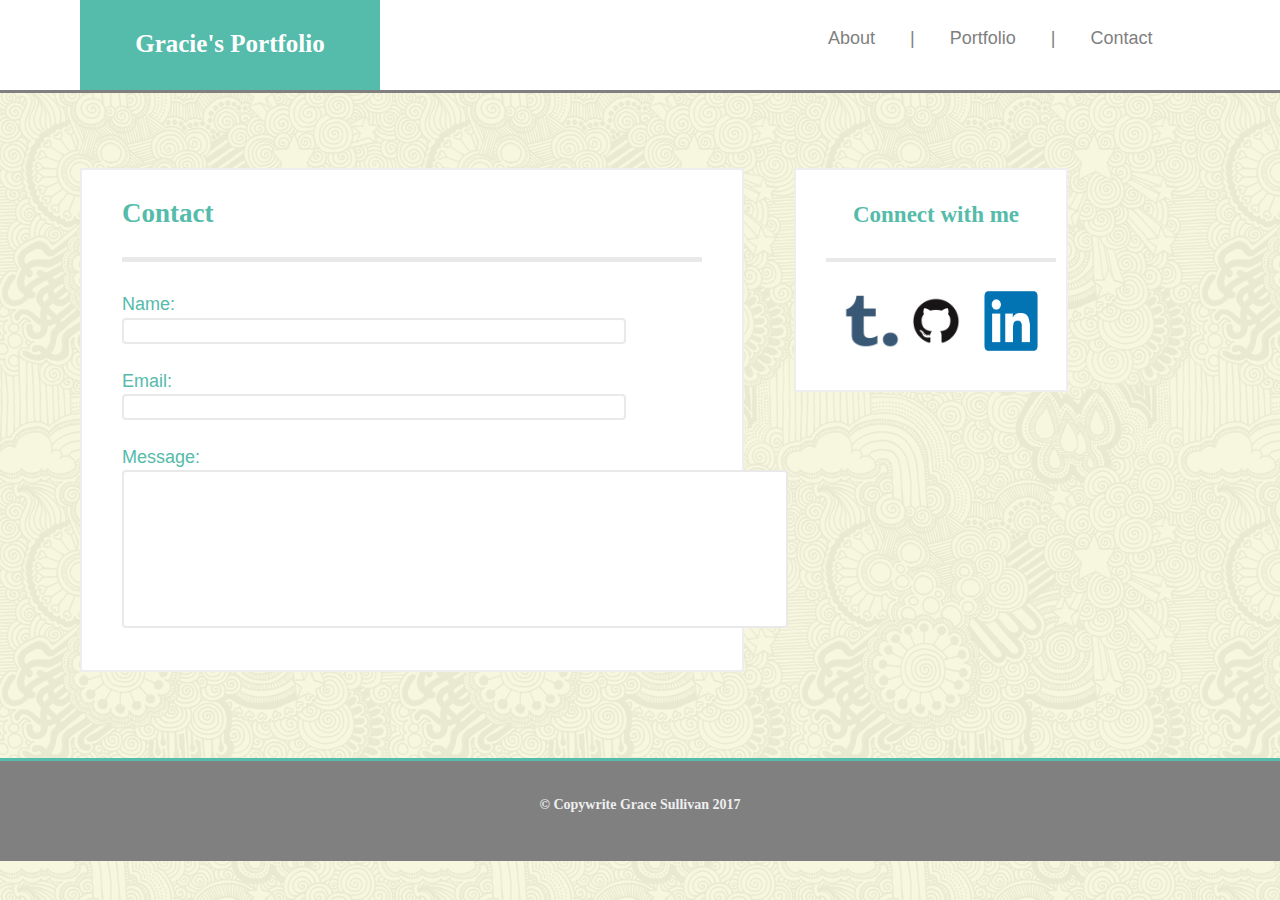
==== contact.html @ 05931b7a "finshed site files" ====
<!DOCTYPE html>
<html>
<head>
	<link rel="stylesheet" type="text/css" href ="assets/css/style.css">
	<title></title>
</head>
<body>
	<section class="top">
	<h1>Gracie's Portfolio</h1>
	<nav><a href="index.html">About</a> | <a href="portoflio.html">Portfolio</a> | <a href="contact.html">Contact</a></nav>
	</section>
<div id="container">
	<div class="contact">
		<h2>Contact</h2>
		<hr>
	<div class="form">
		<form>
			Name: <br>
			<input type="text" name="name"><br><br>
			Email: <br>
			<input type="text" name="email">
			<br><br>
			Message:<br>
			<textarea name="message" rows="10" cols="80"></textarea>
		</form>
	</div>
</div>
	<div class="aside">
		<h4>Connect with me </h4>
		<hr id="hr">
	<div class="picbox"> 
			<a href="#"><img src="assets/images/Tumblr-icon.png" width="60px" height="60px" alt="Tumblr Icon"></a> 
			<a href="#"><img src="assets/images/GitHub.png" width="60px" height="60px" alt="GitHub"></a>
			<a href="#"><img src="assets/images/linkedin.png" width="80px" height="60px" alt="linkedin"></a>
	</div>
</div>
<footer class="footer"><h3>© Copywrite Grace Sullivan 2017</h3></footer>
</body>
</html>
---- assets/css/style.css ----
body {
	background-image:url("../images/skulls.png"); 
	margin: 0px;
	padding:0px;
	font-family:"Georgia", "Times New Roman", Times, serif;
	font-size: 18px;
	line-height: 150%;
}

.top {
	background-color: white;
	margin:0;
	text-align: center;
	padding-top: 0px;
	padding-bottom: 1px;
	height: 89px;
	border-bottom: 3px gray solid;
}

h1 {
	color: white;
	text-align: center;
	font-size: 25px;
	margin-left: 80px;
	background-color: #5ba;
	width:300px;
	height: 60px;
	padding-top: 30px;
	margin-top: 0px;
	float:left;

}

nav {
	float:left;
	margin-left: 35%;
	margin-top: 25px;
	color:gray;
	word-spacing: 30px;
	font-family: arial;
}

#container {
	clear: both;
	width: 100%;
	height: 80%;
	margin-top: 35px;
	padding-top: 40px;	
}

.bio {
	float:left;
	width: 650px;
	height: 400px;
	background-color: white;
	margin-left: 80px;
	border:solid 2px #eee;
	padding-left: 10px;
}

.bioimage {
	float:left;
	margin-left: 30px;
	margin-top: 20px;
}

h2 {
	color:#5ba;
	margin-left: 30px;
	margin-top: 30px;
}

.textdiv {
	float: left;
	width: 300px;
	height: 250px;
	margin-left: 30px;
	overflow: auto;
}

.aside {
	float: left;
	width:270px;
	height:200px;
	background-color: white;
	margin-left: 50px;
	text-align: center;
	border: #eee 2px solid;
	padding-bottom: 20px;
}

.picbox {
	float: left;
	float: top;
	width: 300px;
	height: 100px;
	margin-top:20px;
	white-space: 10px; 
}

h4 {
	color:#5ba;
	margin-left: 10px;
	font-size: 23px;
	padding-bottom: 0px;
}

#hr {
	width: 230px;
	height: 4px;
	margin-top: 0px;
}

hr {
	color:#e9e9e9;
	background-color:#e9e9e9;
	height: 5px;
	width: 580px;
	margin-left: 30px;
	border:none;
	margin-top: 30px;
}

footer {
	clear: both;
	margin-top: 540px;
	width: 100%;
	height: 100px;
	color: #fff;
	background-color: gray;
	text-align: center;
	border-top: #5ba solid 3px;
}

h3 {
	font-size: 14px;
	margin-top: 30px;
	color:#eee;
	text-align: center;

}

a {
	color:gray;
	text-decoration: none;
}

a:visited {
	color:#e9e9e9;
	text-decoration: none;
}

a:hover {
	color:#5ba;
	text-decoration: none;
}

/*this is for contact page*/

.contact {
	float:left;
	width: 650px;
	height: 500px;
	background-color: white;
	margin-left: 80px;
	border:solid 2px #eee;
	padding-left: 10px;
}

.form {
	margin-left: 30px;
	font-family: "arial";
	color:#5ba;
	margin-top: 30px;
	line-height: 25px;
}

input {
	width: 80%;
	height: 20px;
	border: 2px solid #e9e9e9;
	border-radius: 4px;
}

textarea {
	resize: none;
	border: 2px solid #e9e9e9;
	border-radius: 4px;
}

.footer {
	clear: both;
	margin-top: 590px;
	width: 100%;
	height: 100px;
	color: #fff;
	background-color: gray;
	text-align: center;
	border-top: #5ba solid 3px;
}

/*image gallery*/

.pfolio {
	float:left;
	width: 650px;
	height: 750px;
	background-color: white;
	margin-left: 80px;
	border:solid 2px #eee;
	padding-left: 10px;
}

.footer2 {
	clear: both;
	margin-top: 850px;
	width: 100%;
	height: 100px;
	color: #fff;
	background-color: gray;
	text-align: center;
	border-top: #5ba solid 3px;
}

div.img {
    margin: 0px;
    border: none;
    float: left;
    width: 270px;
    margin-left: 30px;
    margin-top: 30px;
}

div.img:hover {
    border: none;
}

div.img img {
    width: 100%;
    height: auto;
}

div.desc {
    padding: 15px;
    margin:0px;
    text-align: center;
    color:white;
    background-color: #5ba;
}
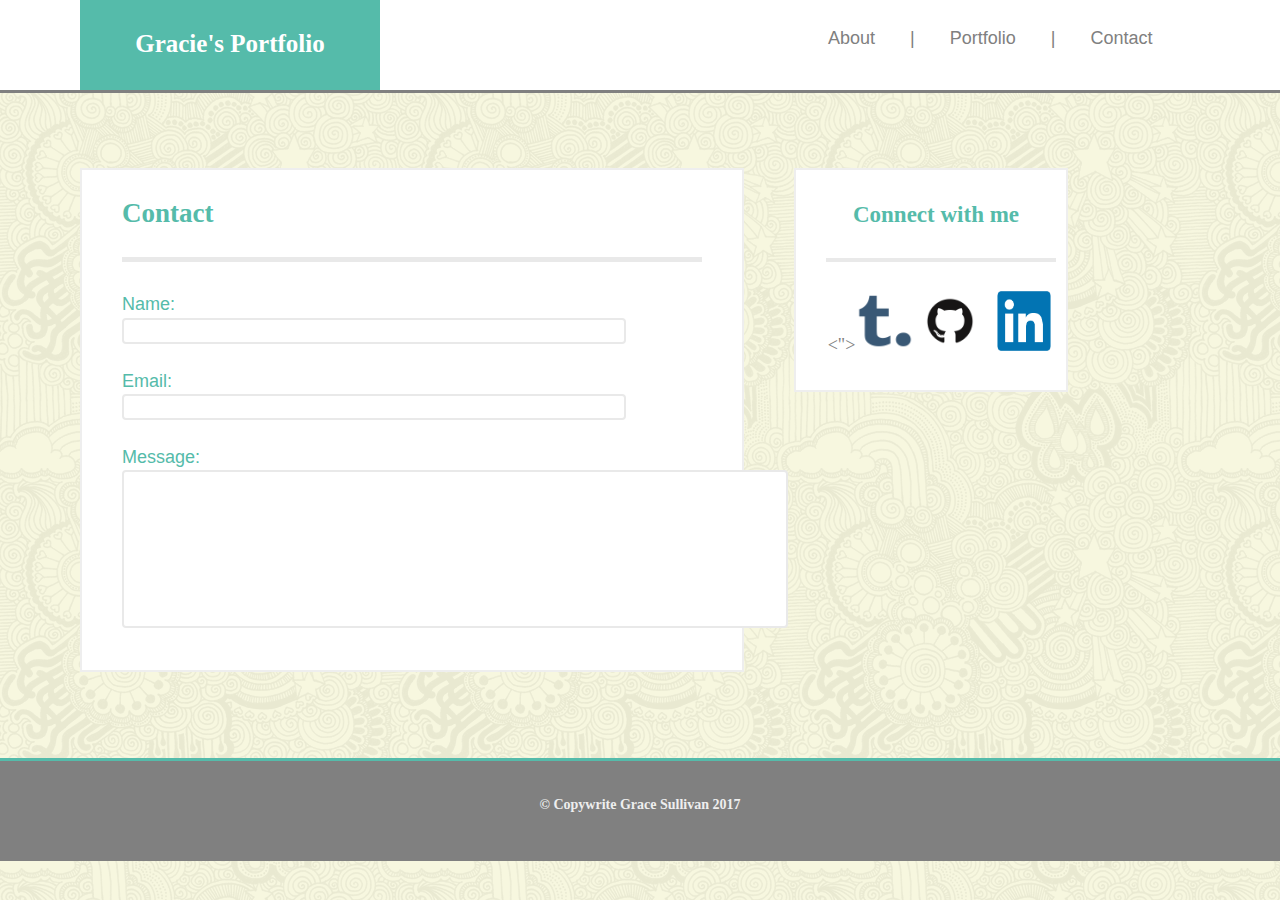
==== commit 100a5d7e: "changes" ====
--- a/contact.html
+++ b/contact.html
@@ -29,9 +29,9 @@
 		<h4>Connect with me </h4>
 		<hr id="hr">
 	<div class="picbox"> 
-			<a href="#"><img src="assets/images/Tumblr-icon.png" width="60px" height="60px" alt="Tumblr Icon"></a> 
-			<a href="#"><img src="assets/images/GitHub.png" width="60px" height="60px" alt="GitHub"></a>
-			<a href="#"><img src="assets/images/linkedin.png" width="80px" height="60px" alt="linkedin"></a>
+			<a href="http://cullydoodles.tumblr.com/"><"><img src="assets/images/Tumblr-icon.png" width="60px" height="60px" alt="Tumblr Icon"></a> 
+			<a href="https://github.com/gasulliv"><img src="assets/images/GitHub.png" width="60px" height="60px" alt="GitHub"></a>
+			<a href="https://www.linkedin.com/in/graciesullivan?trk=hp-identity-photo"><img src="assets/images/linkedin.png" width="80px" height="60px" alt="linkedin"></a>
 	</div>
 </div>
 <footer class="footer"><h3>© Copywrite Grace Sullivan 2017</h3></footer>
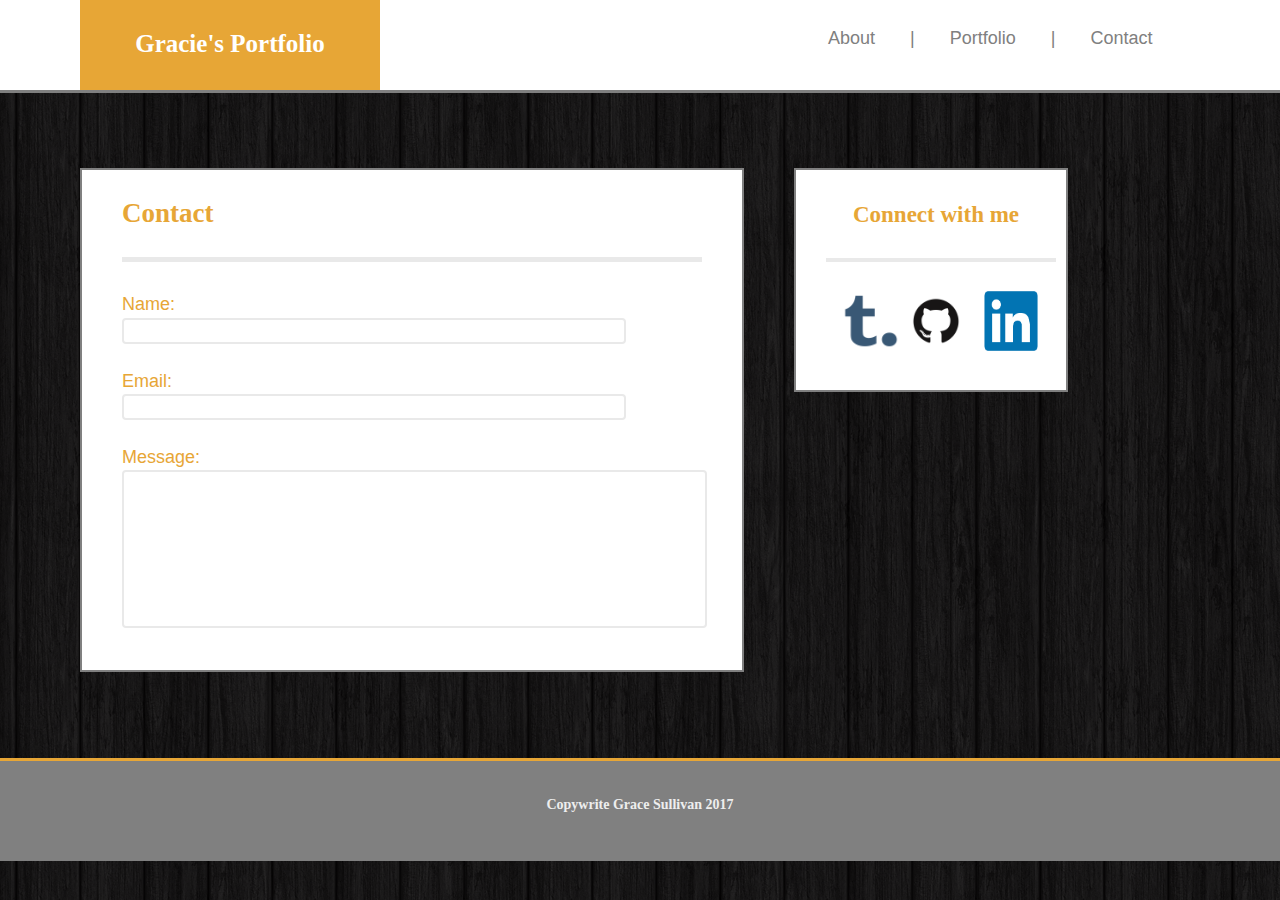
==== commit 223f45f9: "update2" ====
--- a/contact.html
+++ b/contact.html
@@ -21,7 +21,7 @@
 			<input type="text" name="email">
 			<br><br>
 			Message:<br>
-			<textarea name="message" rows="10" cols="80"></textarea>
+			<textarea name="message" rows="10" cols="70"></textarea>
 		</form>
 	</div>
 </div>
@@ -29,11 +29,11 @@
 		<h4>Connect with me </h4>
 		<hr id="hr">
 	<div class="picbox"> 
-			<a href="http://cullydoodles.tumblr.com/"><"><img src="assets/images/Tumblr-icon.png" width="60px" height="60px" alt="Tumblr Icon"></a> 
+			<a href="http://cullydoodles.tumblr.com/"><img src="assets/images/Tumblr-icon.png" width="60px" height="60px" alt="Tumblr Icon"></a> 
 			<a href="https://github.com/gasulliv"><img src="assets/images/GitHub.png" width="60px" height="60px" alt="GitHub"></a>
 			<a href="https://www.linkedin.com/in/graciesullivan?trk=hp-identity-photo"><img src="assets/images/linkedin.png" width="80px" height="60px" alt="linkedin"></a>
 	</div>
 </div>
-<footer class="footer"><h3>© Copywrite Grace Sullivan 2017</h3></footer>
+<footer class="footer"><h3>Copywrite Grace Sullivan 2017</h3></footer>
 </body>
 </html>--- a/assets/css/style.css
+++ b/assets/css/style.css
@@ -1,9 +1,9 @@
 
 body {
-	background-image:url("../images/skulls.png"); 
+	background-image:url("../images/dark_wood.png"); 
 	margin: 0px;
 	padding:0px;
-	font-family:"Georgia", "Times New Roman", Times, serif;
+	font-family: "arial", serif;
 	font-size: 18px;
 	line-height: 150%;
 }
@@ -23,12 +23,13 @@
 	text-align: center;
 	font-size: 25px;
 	margin-left: 80px;
-	background-color: #5ba;
+	background-color: #E7A636;
 	width:300px;
 	height: 60px;
 	padding-top: 30px;
 	margin-top: 0px;
 	float:left;
+	font-family: "Georgia";
 
 }
 
@@ -54,8 +55,8 @@
 	width: 650px;
 	height: 400px;
 	background-color: white;
-	margin-left: 80px;
-	border:solid 2px #eee;
+	margin-left: 50px;
+	border:solid 2px gray;
 	padding-left: 10px;
 }
 
@@ -66,9 +67,10 @@
 }
 
 h2 {
-	color:#5ba;
-	margin-left: 30px;
-	margin-top: 30px;
+	color:#E7A636;
+	margin-left: 30px;
+	margin-top: 30px;
+	font-family: "Georgia";
 }
 
 .textdiv {
@@ -84,9 +86,9 @@
 	width:270px;
 	height:200px;
 	background-color: white;
+	text-align: center;
 	margin-left: 50px;
-	text-align: center;
-	border: #eee 2px solid;
+	border: gray 2px solid;
 	padding-bottom: 20px;
 }
 
@@ -100,10 +102,11 @@
 }
 
 h4 {
-	color:#5ba;
+	color:#E7A636;
 	margin-left: 10px;
 	font-size: 23px;
 	padding-bottom: 0px;
+	font-family: "Georgia";
 }
 
 #hr {
@@ -130,7 +133,7 @@
 	color: #fff;
 	background-color: gray;
 	text-align: center;
-	border-top: #5ba solid 3px;
+	border-top: #E7A636 solid 3px;
 }
 
 h3 {
@@ -138,6 +141,7 @@
 	margin-top: 30px;
 	color:#eee;
 	text-align: center;
+	font-family: "Georgia"
 
 }
 
@@ -152,7 +156,7 @@
 }
 
 a:hover {
-	color:#5ba;
+	color:#E7A636;
 	text-decoration: none;
 }
 
@@ -164,14 +168,14 @@
 	height: 500px;
 	background-color: white;
 	margin-left: 80px;
-	border:solid 2px #eee;
+	border:solid 2px gray;
 	padding-left: 10px;
 }
 
 .form {
 	margin-left: 30px;
 	font-family: "arial";
-	color:#5ba;
+	color:#E7A636;
 	margin-top: 30px;
 	line-height: 25px;
 }
@@ -197,7 +201,7 @@
 	color: #fff;
 	background-color: gray;
 	text-align: center;
-	border-top: #5ba solid 3px;
+	border-top: #E7A636 solid 3px;
 }
 
 /*image gallery*/
@@ -208,7 +212,7 @@
 	height: 750px;
 	background-color: white;
 	margin-left: 80px;
-	border:solid 2px #eee;
+	border:solid 2px gray;
 	padding-left: 10px;
 }
 
@@ -220,7 +224,7 @@
 	color: #fff;
 	background-color: gray;
 	text-align: center;
-	border-top: #5ba solid 3px;
+	border-top: #E7A636 solid 3px;
 }
 
 div.img {
